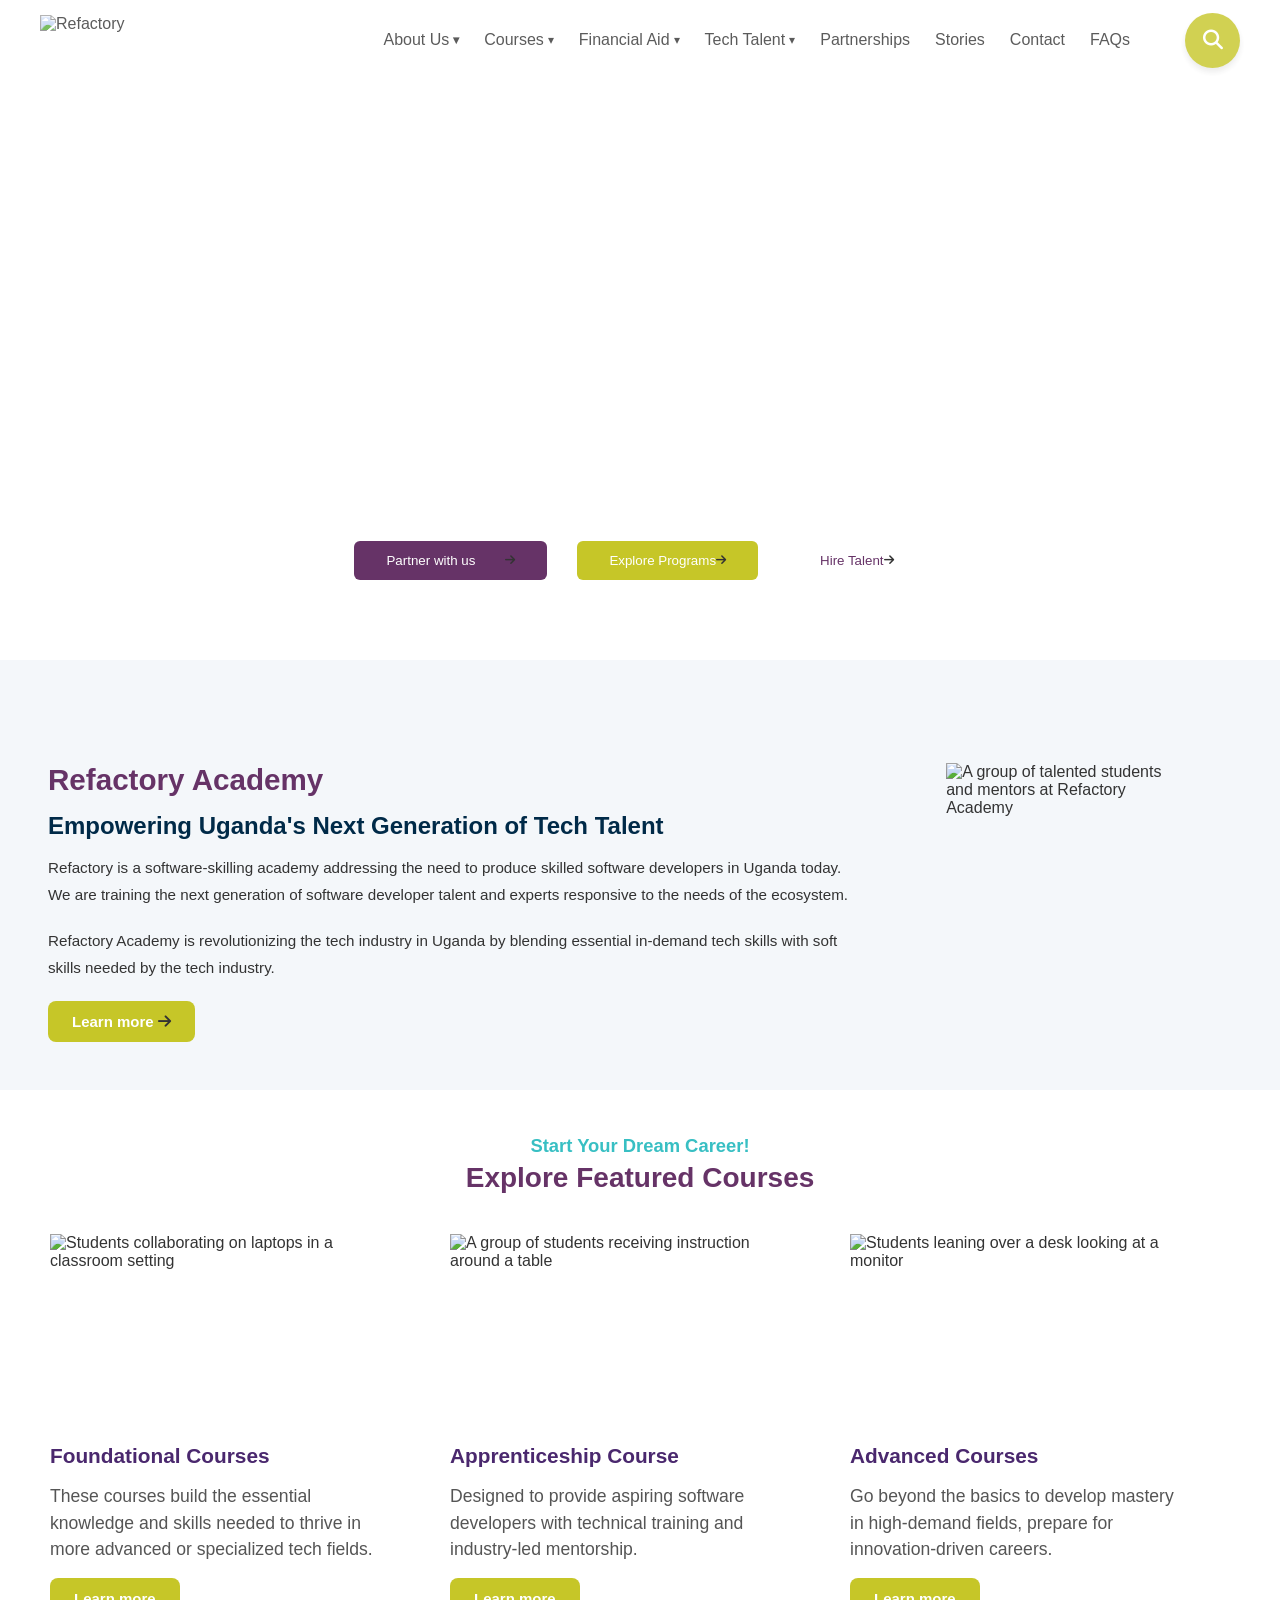
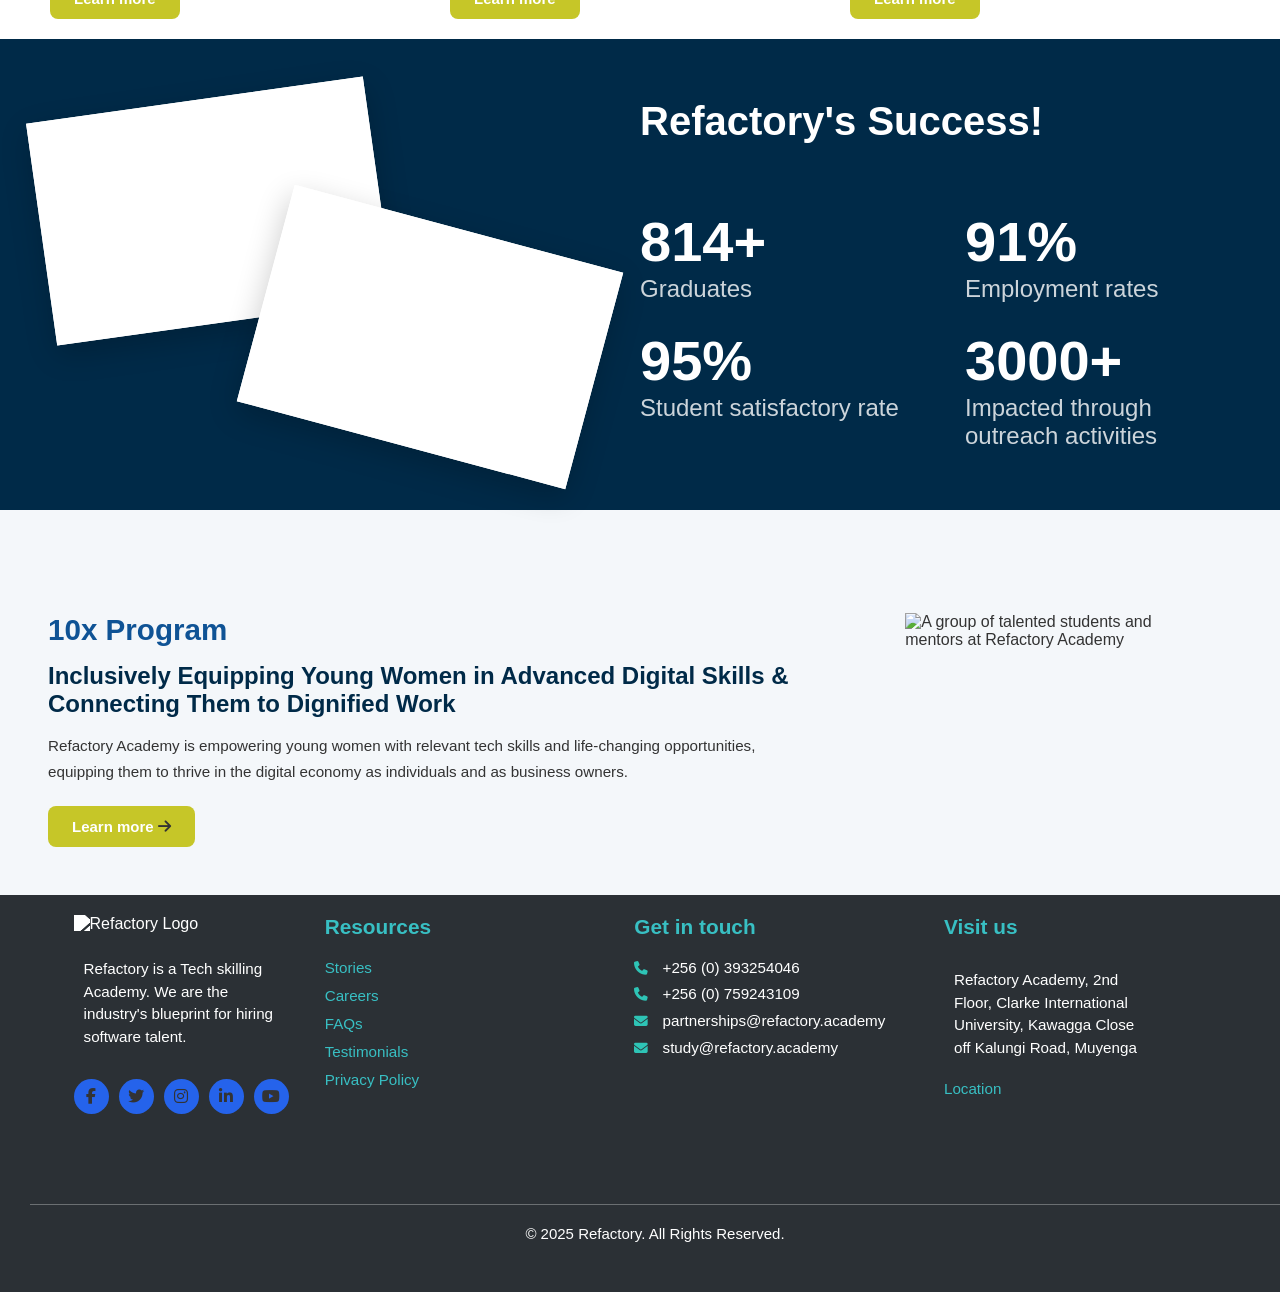
==== index.html @ 0929b6de "Declear the location word color" ====
<!DOCTYPE html>
<html lang="en">
  <head>
    <meta charset="UTF-8" />
    <meta name="viewport" content="width=device-width, initial-scale=1.0" />
    <link
      rel="stylesheet"
      href="https://cdnjs.cloudflare.com/ajax/libs/font-awesome/6.5.2/css/all.min.css"
    />
    <link rel="stylesheet" href="./CSS/style.css" />
    <link
      rel="icon"
      href="https://refactory.academy/wp-content/uploads/2025/09/cropped-Refactory_Favicon-32x32.png"
      sizes="32x32"
    />
    <title>Refactory - Skilling Africa Tech Talent</title>
  </head>
  <body>
    <!-- Header start -->
    <header class="header-container">
      <nav class="navbar">
        <div class="logo-dynamic">
          <img
            src="https://refactory.academy/wp-content/uploads/2025/07/Refactory-Logo.png"
            alt="Refactory"
            width="150"
            height="50"
          />
        </div>
        <div>
          <ul>
            <li class="relative group">
              <a href="#">
                About Us
                <span class="arrow">&#x25BE;</span>
              </a>
            </li>
            <li class="relative group">
              <a href="#">
                Courses
                <span class="ml-1 text-xs">&#x25BE;</span>
              </a>
            </li>
            <li class="relative group hidden lg:block">
              <a href="#" class="">
                Financial Aid
                <span class="ml-1 text-xs">&#x25BE;</span>
              </a>
            </li>
            <li class="relative group hidden xl:block">
              <a href="#" class="">
                Tech Talent
                <span class="ml-1 text-xs">&#x25BE;</span>
              </a>
            </li>
            <li class="hidden xl:block">
              <a href="#" class="hover:text-lime-300 transition duration-150"
                >Partnerships</a
              >
            </li>
            <li class="hidden lg:block">
              <a href="#" class="hover:text-lime-300 transition duration-150"
                >Stories</a
              >
            </li>
            <li class="hidden sm:block">
              <a href="#" class="hover:text-lime-300 transition duration-150"
                >Contact</a
              >
            </li>
            <li class="hidden sm:block">
              <a href="#" class="hover:text-lime-300 transition duration-150"
                >FAQs</a
              >
            </li>
          </ul>
          <button aria-label="Search" class="search-button">
            <i class="fas fa-search"></i>
          </button>
        </div>
      </nav>
    </header>
    <!-- Header ends -->

    <!-- Hero section start -->
    <section class="banner-section">
      <div class="title-container">
        <h1 class="banner-title">
          Transforming Africa’s Tech Talent for the Future
        </h1>
        <p class="banner-subtitle">
          Tech programs by and for the Tech Industry
        </p>
      </div>
      <div class="button-container">
        <button href="#" class="banner-button" id="partner">
          Partner with us
          <i
            data-lucide="arrow-right"
            class="fas fa-arrow-right fa-2x fa-sm"
          ></i>
        </button>

        <button href="#" class="banner-button" id="explore">
          Explore Programs
          <i
            data-lucide="arrow-right"
            class="fas fa-arrow-right fa-2x fa-sm"
          ></i>
        </button>

        <button href="#" class="banner-button" id="hire">
          Hire Talent
          <i
            data-lucide="arrow-right"
            class="fas fa-arrow-right fa-2x fa-sm"
          ></i>
        </button>
      </div>
    </section>
    <!-- Hero section ends  -->

    <!-- About section start -->
    <section class="about-section">
      <!-- Left Column: Text Content -->
      <div class="content-column">
        <h1 class="main-heading">Refactory Academy</h1>
        <h2 class="sub-heading">
          Empowering Uganda's Next Generation of Tech Talent
        </h2>

        <p class="paragraph">
          Refactory is a software-skilling academy addressing the need to
          produce skilled software developers in Uganda today. We are training
          the next generation of software developer talent and experts
          responsive to the needs of the ecosystem.
        </p>

        <p class="paragraph">
          Refactory Academy is revolutionizing the tech industry in Uganda by
          blending essential in-demand tech skills with soft skills needed by
          the tech industry.
        </p>

        <button class="learn-more-btn">
          <a href="#">
            Learn more
            <i class="fa-solid fa-arrow-right"></i>
            <!-- <i
            data-lucide="arrow-right"
            class="fas fa-arrow-right fa-3x fa-sm"
          ></i> -->
          </a>
        </button>
      </div>

      <!-- Right Column: Image -->
      <div class="content-column image-column">
        <img
          src="./Images/About.jpg"
          alt="A group of talented students and mentors at Refactory Academy"
          class="group-image"
        />
      </div>
    </section>
    <!-- About section ends -->

    <!-- Card section start  -->
    <section class="cart-container">
      <div class="header-content">
        <p class="header-subtitle">Start Your Dream Career!</p>
        <h1 class="header-title">Explore Featured Courses</h1>
      </div>

      <div class="card-grid">
        <!-- Card 1: Foundational Courses -->
        <div class="course-card">
          <img
            src="./Images/Card 1.jpg"
            alt="Students collaborating on laptops in a classroom setting"
            class="card-image"
          />
          <div class="card-content">
            <h2 class="card-title">Foundational Courses</h2>
            <p class="card-description">
              These courses build the essential knowledge and skills needed to
              thrive in more advanced or specialized tech fields.
            </p>

            <button class="learn-more-btn">
              <a href="#"> Learn more </a>
            </button>
          </div>
        </div>

        <!-- Card 2: Apprenticeship Course -->
        <div class="course-card">
          <img
            src="./Images/Card 2.jpg"
            alt="A group of students receiving instruction around a table"
            class="card-image"
          />
          <div class="card-content">
            <h2 class="card-title">Apprenticeship Course</h2>
            <p class="card-description">
              Designed to provide aspiring software developers with technical
              training and industry-led mentorship.
            </p>
            <button class="learn-more-btn">
              <a href="#"> Learn more </a>
            </button>
          </div>
        </div>

        <!-- Card 3: Advanced Courses -->
        <div class="course-card">
          <img
            src="./Images/Card 3.jpeg"
            alt="Students leaning over a desk looking at a monitor"
            class="card-image"
          />
          <div class="card-content">
            <h2 class="card-title">Advanced Courses</h2>
            <p class="card-description">
              Go beyond the basics to develop mastery in high-demand fields,
              prepare for innovation-driven careers.
            </p>
            <button class="learn-more-btn">
              <a href="#"> Learn more </a>
            </button>
          </div>
        </div>
      </div>
    </section>
    <!-- Card section ends -->

    <!-- Success section start -->
    <section class="success-section">
      <div class="content-wrapper">
        <div class="image-gallery">
          <div class="image-card top-image"></div>
          <div class="image-card bottom-image"></div>
        </div>

        <div class="stats-grid">
          <h2>Refactory's Success!</h2>
          <div class="stat-item">
            <p class="number">814+</p>
            <p class="label">Graduates</p>
          </div>
          <div class="stat-item">
            <p class="number">91%</p>
            <p class="label">Employment rates</p>
          </div>
          <div class="stat-item">
            <p class="number">95%</p>
            <p class="label">Student satisfactory rate</p>
          </div>
          <div class="stat-item">
            <p class="number">3000+</p>
            <p class="label">Impacted through outreach activities</p>
          </div>
        </div>
      </div>
    </section>
    <!-- Success section ends  -->

    <!-- About section start -->
    <section class="about-section">
      <!-- Left Column: Text Content -->
      <div class="content-column">
        <h1 class="main-heading10">10x Program</h1>
        <h2 class="sub-heading">
          Inclusively Equipping Young Women in Advanced Digital Skills &
          Connecting Them to Dignified Work
        </h2>

        <p class="paragraph">
          Refactory Academy is empowering young women with relevant tech skills
          and life-changing opportunities, equipping them to thrive in the
          digital economy as individuals and as business owners.
        </p>
        <!-- <div class="success-images">
          <img src="./Images/Outbox-1.png" alt="" />
          <img src="./Images/UNCDF.png" alt="" />
          <img src="./Images/Mastercard-Foundation.png" alt="" />
        </div> -->

        <button class="learn-more-btn">
          <a href="#">
            Learn more
            <i class="fa-solid fa-arrow-right"></i>
          </a>
        </button>
      </div>

      <!-- Right Column: Image -->
      <div class="content-column image-column">
        <img
          src="./Images/Discussion.jpg"
          alt="A group of talented students and mentors at Refactory Academy"
          class="group-image"
        />
      </div>
    </section>
    <!-- About section ends -->

    <!-- Footer section start  -->
    <footer class="footer-section">
      <div class="footer-content">
        <div class="footer-col about-col">
          <img
            src="./Images/Refactory-Logo-White.png"
            alt="Refactory Logo"
            class="footer-logo"
          />
          <p class="contact-item line">
            Refactory is a Tech skilling Academy. We are the industry's
            blueprint for hiring software talent.
          </p>
          <div class="social-links">
            <a href="#"><i class="fa-brands fa-facebook-f"></i></a>
            <a href="#"><i class="fa-brands fa-twitter"></i></a>
            <a href="#"><i class="fa-brands fa-instagram"></i></a>
            <a href="#"><i class="fa-brands fa-linkedin-in"></i></a>
            <a href="#"><i class="fa-brands fa-youtube"></i></a>
          </div>
        </div>

        <div class="footer-col">
          <h3>Resources</h3>
          <ul>
            <li><a href="#">Stories</a></li>
            <li><a href="#">Careers</a></li>
            <li><a href="#">FAQs</a></li>
            <li><a href="#">Testimonials</a></li>
            <li><a href="#" class="privacy-link">Privacy Policy</a></li>
          </ul>
        </div>

        <div class="footer-col">
          <h3>Get in touch</h3>
          <p class="contact-item">
            <i class="fa-solid fa-phone"></i> +256 (0) 393254046
          </p>
          <p class="contact-item">
            <i class="fa-solid fa-phone"></i> +256 (0) 759243109
          </p>
          <p class="contact-item email-link">
            <i class="fa-solid fa-envelope"></i> partnerships@refactory.academy
          </p>
          <p class="contact-item email-link">
            <i class="fa-solid fa-envelope"></i> study@refactory.academy
          </p>
        </div>

        <div class="footer-col">
          <h3>Visit us</h3>
          <address class="contact-item line">
            Refactory Academy, 2nd Floor, Clarke International University,
            Kawagga Close off Kalungi Road, Muyenga
          </address>
          <a href="#" class="location-link">Location</a>
        </div>
      </div>

      <div class="copyright-bar">
        <p>© 2025 Refactory. All Rights Reserved.</p>
      </div>
    </footer>

    <!-- Footer section ends -->
  </body>
</html>
---- CSS/style.css ----
* {
  margin: 0;
  font-family: sans-serif;
  padding: 0;
  color: #333;
}

/* --- Start Header and Navigation Layout --- */
.header-container {
  background-color: transparent;
  height: 80px;
  border: none;
  opacity: 0.8;
}

.navbar {
  display: flex;
  justify-content: space-between;
  align-items: center;
  max-width: 1200px;
  margin: 0 auto;
  padding: 0 20px;
  height: 100%;
}

.logo-dynamic img {
  display: block;
  width: 150px;
  height: 50px;
}

.navbar > div:last-child {
  display: flex;
  align-items: center;
  justify-content: flex-end;
  height: 100%;
  flex-grow: 1;
}

.navbar ul {
  display: flex;
  align-items: center;
  list-style: none;
  height: 100%;
  font-size: 16px;
  font-weight: 500;
}

.navbar ul li {
  margin-right: 25px;
  position: relative;
  display: flex;
  align-items: center;
}

.navbar ul li a {
  display: flex;
  align-items: center;
  padding: 10px 0;
  transition: color 0.15s ease-in-out;
  text-decoration: none;
  color: inherit;
}

.navbar ul li a:hover {
  color: #38bfc3;
}

.navbar ul li a span {
  margin-left: 4px;
  font-size: 0.75em;
  line-height: 1;
}

.search-button {
  margin-left: 30px;
  width: 55px;
  height: 55px;
  background-color: #c6c628;
  border-radius: 50%;
  box-shadow: 0 4px 6px rgba(0, 0, 0, 0.1);
  display: flex;
  align-items: center;
  justify-content: center;
  border: none;
  cursor: pointer;
  transition: background-color 0.2s;
  flex-shrink: 0;
  padding: 0;
}

.search-button:hover {
  background-color: #0f5395;
}

.search-button i {
  font-size: 20px;
  color: #fff;
}
/* Ends Header and Navigation Layout */

/* Start Hero section layout */
.banner-section {
  min-height: 500px;
  background-image: url("https://refactory.academy/wp-content/uploads/2025/08/0G2A8223-2048x1365.jpg");
  background-size: cover;
  background-position: center bottom;
  position: relative;
  display: flex;
  flex-direction: column;
  justify-content: flex-end;
  padding-bottom: 80px;
  z-index: -1;
}

.banner-overlay {
  position: absolute;
  top: 0;
  left: 0;
  right: 0;
  bottom: 0;
  background: rgba(0, 0, 0, 0.4);
}

.banner-title {
  font-size: 2.25rem;
  line-height: 2.5rem;
  font-weight: 700;
  color: #ffffff;
  margin-bottom: 1rem;
  text-align: center;
}

.banner-subtitle {
  text-align: center;
  font-size: 1.95rem;
  font-weight: 900;
  color: #ffffff;
  opacity: 0.8;
  margin-bottom: 2.5rem;
}

.banner-button {
  display: inline-flex;
  align-items: center;
  justify-content: center;
  padding-left: 2rem;
  padding-right: 2rem;
  padding-top: 0.75rem;
  padding-bottom: 0.75rem;
}

.button-container {
  display: flex;
  flex-direction: row;
  justify-content: center;
  align-items: center;
  gap: 30px;
  border-radius: none;
  font-size: 25px;
}

#partner {
  background-color: #663367;
  border: none;
  color: white;
  border-radius: 6px;
  gap: 30px;
}

#explore {
  background-color: #c6c628;
  border: none;
  color: white;
  border-radius: 6px;
}

#hire {
  background-color: white;
  border: none;
  color: #663367;
  border-radius: 6px;
}
/* Ends Hero section layout */

/* About section layout */
.about-section {
  display: flex;
  background-color: #f4f7fa;
  margin: 40px auto;
  overflow: hidden;
  margin: 0;
  justify-content: space-evenly;
}
/* Content (Left) Column Styles */
.content-column {
  /* width: 350px; */
  height: 90%;
  padding: 3rem;
  display: flex;
  flex-direction: column;
  justify-content: center;
}

.main-heading {
  font-size: 1.85rem;
  font-weight: 700;
  color: #663367;
  margin: 15px  0;
  padding-top: 40px;
}

.sub-heading {
  font-size: 1.5rem;
  font-weight: 450px;
  color: #002A48;
  margin-bottom: 15px;

}

.paragraph {
  font-size: 0.95rem;
  line-height: 1.75;
  color: var(--color-text);
  margin-bottom: 20px;
}

/* Button Styles */
.learn-more-btn {
  display: inline-flex;
  align-items: center;
  padding: 0.75rem 1.5rem;
  background-color: #c6c628;
  font-size: 15px;
  font-weight: 600;
  text-decoration: none;
  border-radius: 0.5rem;
  border: none;
  cursor: pointer;
  transition: background-color 0.3s, box-shadow 0.3s;
  max-width: fit-content;
}

.learn-more-btn a {
  text-decoration: none;
  color: #fff;
}

.arrow {
  font-size: 2rem;
  font-weight: bold;
}

.learn-more-btn:hover {
  background-color: #0f5395;
  text-decoration: none;
}

.learn-more-btn .arrow {
  margin-left: 0.75rem;
  font-weight: 700;
  color: #fff;
}

.image-column {
  height: 90%;
  margin-left: 0;
  margin-right: 50px;
  justify-content: space-around;
}

.group-image {
  margin-top: 55px;
  width: 100%;
  height: 70%;
  object-fit: cover;
  display: block;
}
/* About section ends  */

/* Card section start */
.cart-container {
  margin-top: 25px;
  padding: 20px;
}

.header-content {
  text-align: center;
  margin-bottom: 40px;
}

.header-subtitle {
  font-size: 1.15rem;
  color: #38bfc3; 
  font-weight: 550;
  margin-bottom: 5px;
}

.header-title {
  font-size: 1.75rem;
  color: #663367; 
  font-weight: 700;
  margin: 0;
}

.card-grid {
  display: flex;
  gap: 10px; 
  justify-content: space-between;
  flex-wrap: wrap; 
  margin: 0 30px;
}

/* Individual Card Styling */
.course-card {
  background-color: #ffffff;
  border-radius: 0;
  overflow: hidden;
  width: 100%;
  max-width: 380px; 
  text-align: left;
}


/* Image Styling */
.card-image {
  width: 90%;
  height: 200px;
  object-fit: cover;
  display: block;
}

.card-title {
  font-size: 1.3rem;
  font-weight: 700;
  color: #4a286e;
   margin-top: 10px;
  margin-bottom: 15px; 
}

.card-description {
  width: 90%;
  line-height: 1.5;
  font-size: 1.1rem;
  color: #555;
  margin: 15px 0;
}

/* Card section ends */

/* Success section start */
.success-section {
    background-color: #002A48;
    color: #fff;
    padding: 60px 0;
    background-size: cover;
    background-position: center;
}

.main-heading10 {
  font-size: 1.85rem;
  font-weight: 700;
  color: #0F5395;
  margin: 15px  0;
  padding-top: 40px;
}

.success-section h2 {
  color: #fff;
    font-size: 2.5em;
    font-weight: bold;
    margin-bottom: 40px;
    grid-column: 1 / -1; 
}

.content-wrapper {
    max-width: 1200px;
    margin: 0 auto;
    display: flex; 
    justify-content: space-between;
    align-items: flex-start;
    padding: 0 20px;
    position: relative; 
}

.image-gallery {
    position: relative;
    width: 45%;
    min-height: 320px; 
}

.image-card {
    background-color: #fff;
    border: 8px solid #fff;
    box-shadow: 0 10px 30px rgba(0, 0, 0, 0.2);
    position: absolute;
    width: 60%;
    height: 65%;
    background-size: cover;
    background-position: center;
    overflow: hidden;
}

.top-image {
    top: 0;
    left: 0;
    transform: rotate(-8deg);
    background-image: url('https://refactory.academy/wp-content/uploads/2025/08/The-Digital-Solutions-Expo-2025-304.jpg'); 
}

.bottom-image {
    bottom: -30px;
    right: -20px;
    transform: rotate(15deg);
    background-image: url('https://refactory.academy/wp-content/uploads/2025/08/MASH6802-2048x1365.jpeg'); 
}

.stats-grid {
    width: 50%;
    display: grid;
    grid-template-columns: repeat(2, 1fr);
    gap: 30px 50px;
}

.stat-item .number {
    font-size: 3.5em;
    font-weight: bold;
    margin: 0 0 5px 0;
    color: #fff;
    line-height: 1;
}

.stat-item .label {
    font-size: 1.5em;
    margin: 0;
    opacity: 0.8;
    color: #fff;
}

/* Success section ends  */


/* Footer section start */
.footer-section {
    background-color: #2b3035; 
    color: var(--color-light-purple);
    padding: 20px 0 30px 30px;
    background-size: cover;
    background-position: bottom center;
}

.footer-content {
    margin: 0 20px;
    display: flex;
    justify-content: space-around;
    padding: 0 20px 20px 20px;
    flex-wrap: wrap; 
    gap: 10px;
}

.footer-col {
    flex-basis: 25%;
    min-width: 100px; 
}

.footer-col a {
    color: #2ec4b6;
}

.about-col {
    flex-basis: 20%; 
    margin-bottom: 50px;
}

.footer-logo {
    height: 30px; 
    margin-bottom: 15px;
    filter: brightness(0) invert(1); 
}

.line{
    width: 200px; 
    /* margin: 20px auto; */
    /* margin-left: 0; */
    padding: 10px; 
    line-height: 1.5; 
    /* border: 1px solid #007bff;  */
    color: #333;
    font-style: normal; 
}

.footer-section h3 {
    color: #38BFC3;
    font-size: 1.3em;
    margin-bottom: 20px;
}

.footer-section ul {
    list-style: none;
    padding: 0;
}

.footer-section li {
    margin-bottom: 10px;
}

.footer-section a, .contact-item {
    color: #fff;
    text-decoration: none;
    font-size: 0.95em;
    transition: color 0.2s;
}

.footer-section a:hover {
    color: var(--color-white);
}

.social-links {
    margin-top: 20px;
    display: flex;
    gap: 10px;
}

.social-links a {
    background-color: #2563eb; 
    color: var(--color-white);
    width: 35px;
    height: 35px;
    border-radius: 50%;
    display: flex;
    align-items: center;
    justify-content: center;
    font-size: 1em;
}

.contact-item i {
    margin-right: 10px;
    font-size: 0.9em;
    color: #2ec4b6;
    margin-bottom: 10px;
}

.location-link {
    display: block;
    margin-top: 10px;
    text-decoration: underline;
}

.footer-col a{
    color: #38BFC3;

}

.copyright-bar {
    border-top: 1px solid rgba(255, 255, 255, 0.3);
    padding: 20px 0;
    text-align: center;
    font-size: 0.85em;
    margin-top: 20px;
    position: relative;
}

.copyright-bar p {
    margin: 0;
    color: #fff;
    font-size: 15px;
}

.access-icon-footer {
    position: absolute;
    left: 20px;
    top: 50%;
    transform: translateY(-50%);
    font-size: 2.5em;
    color: var(--color-primary);
    background-color: var(--color-light-purple);
    border-radius: 50%;
    padding: 10px;
}



/* Footer section ends */
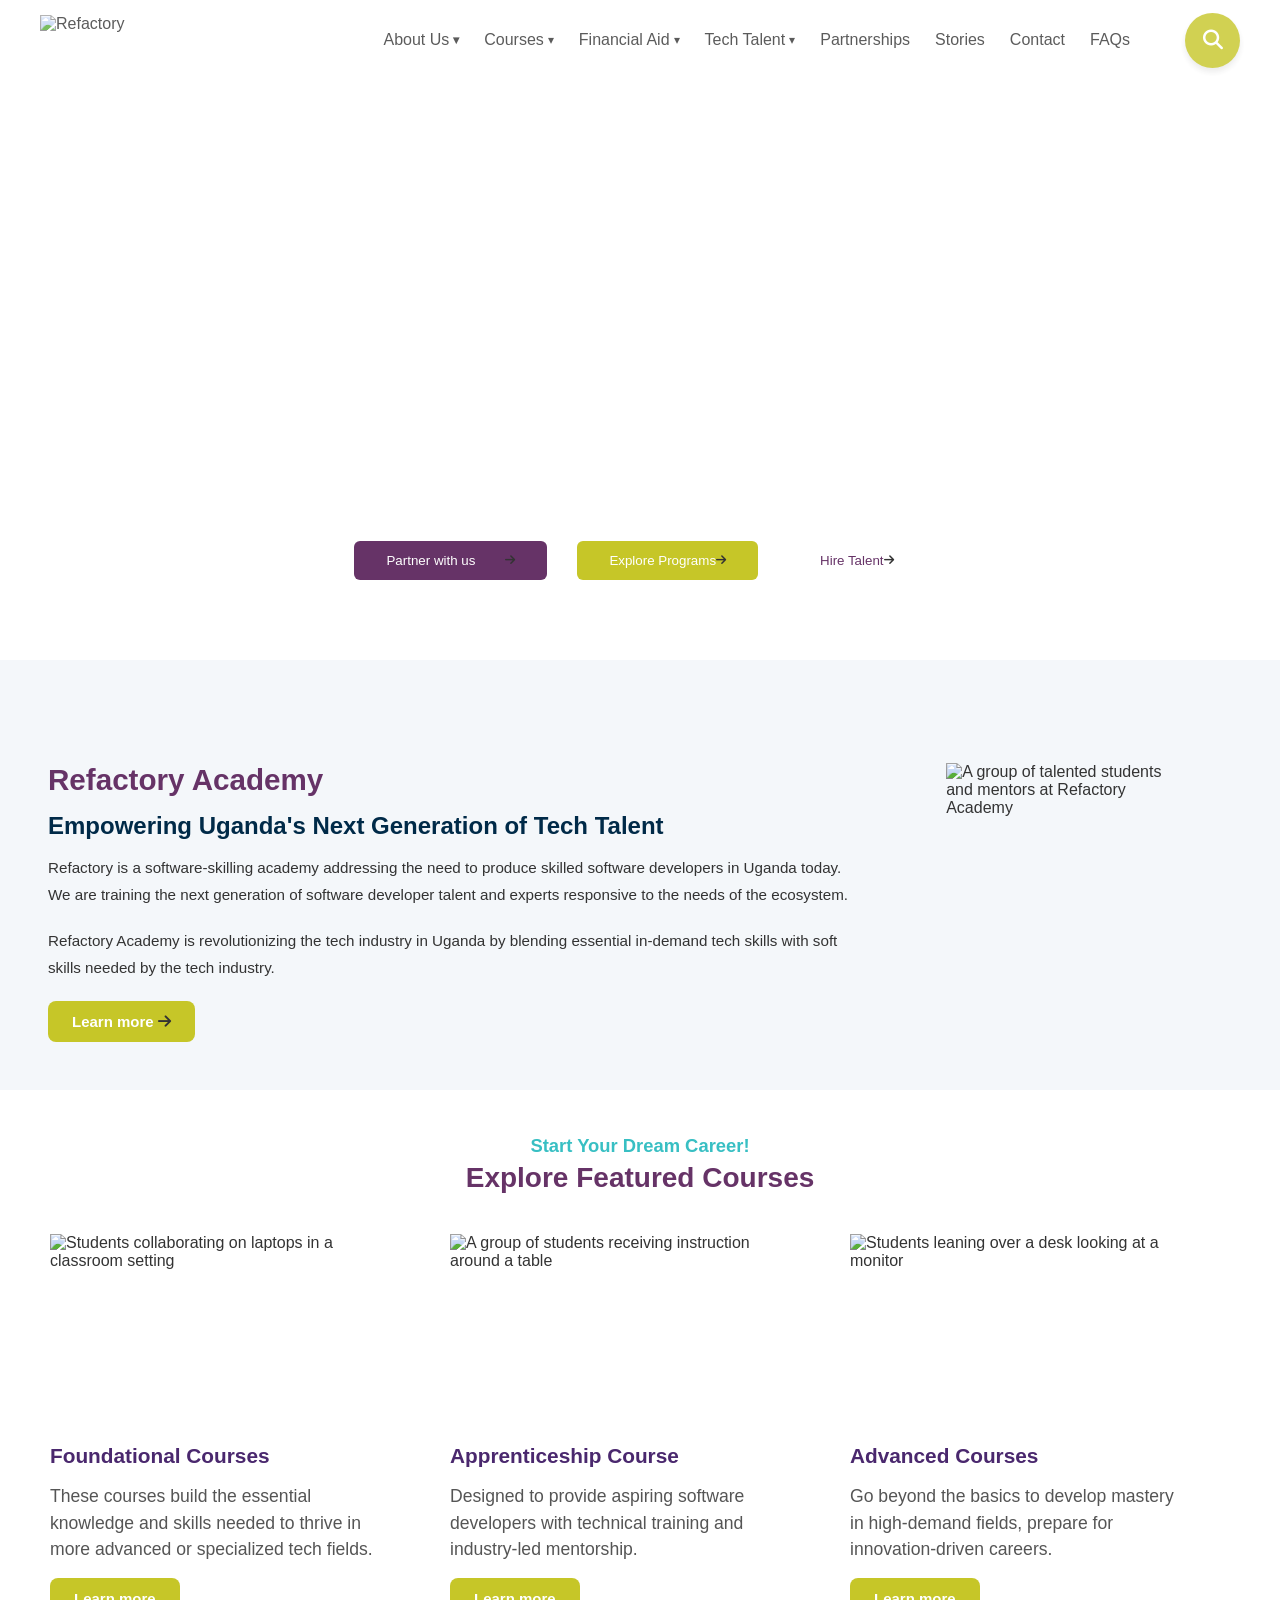
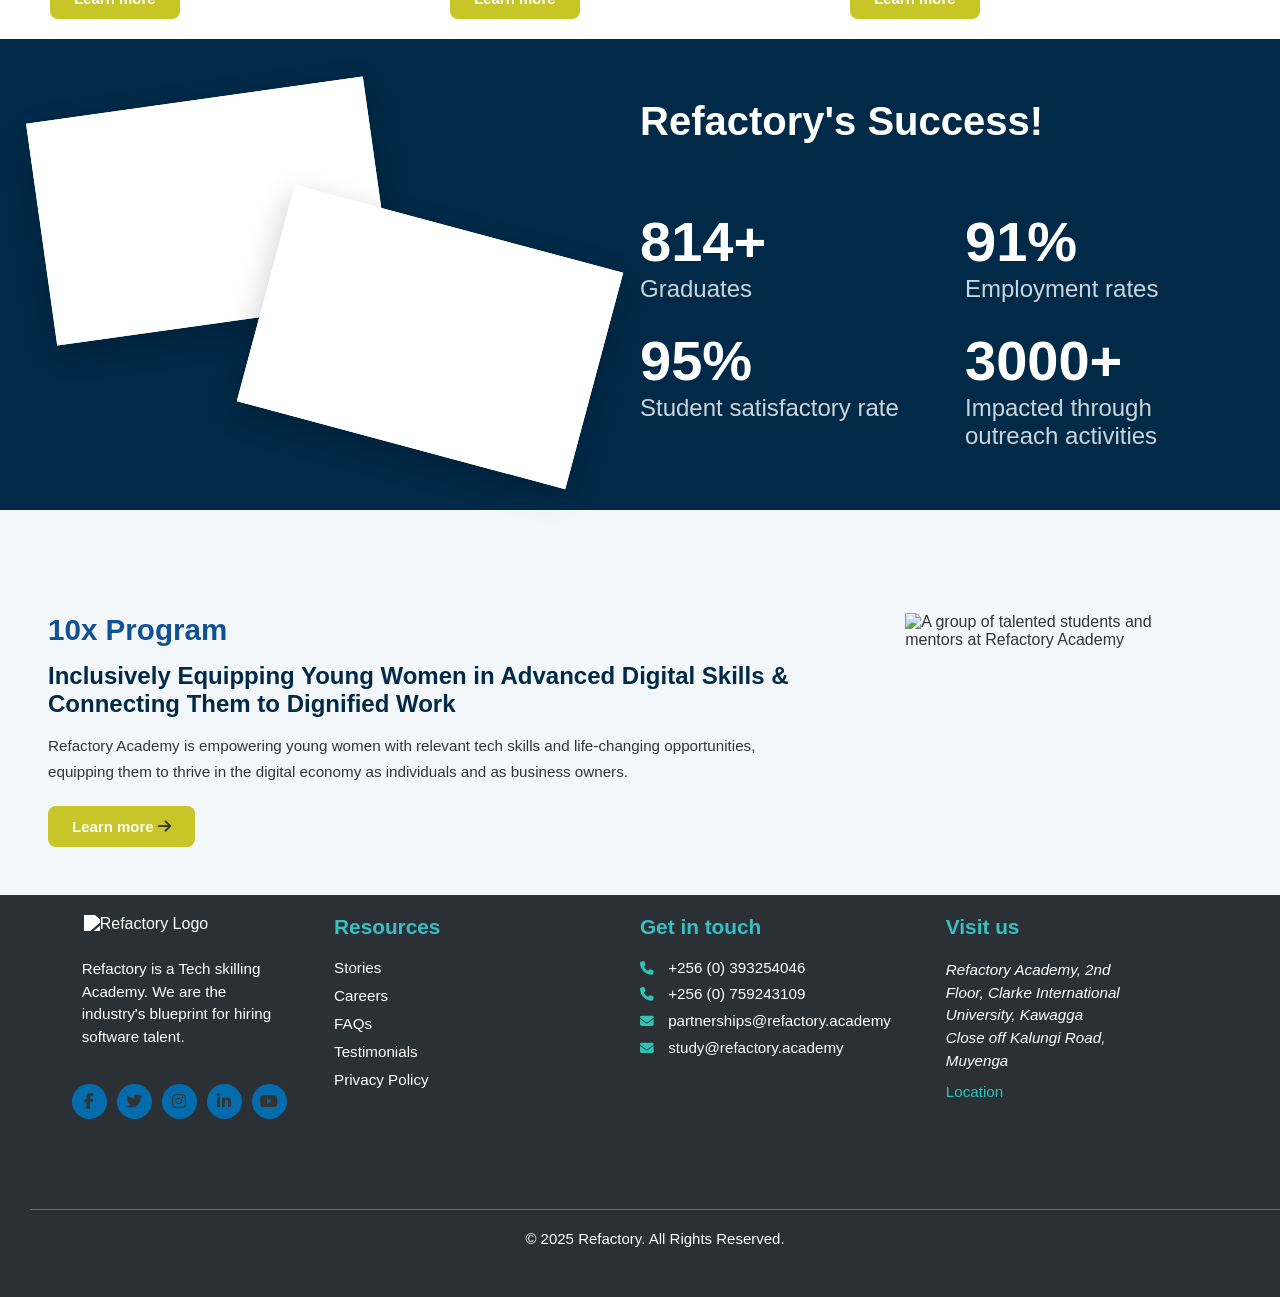
==== commit 7ef88709: "Edit some css style" ====
--- a/index.html
+++ b/index.html
@@ -319,15 +319,15 @@
             blueprint for hiring software talent.
           </p>
           <div class="social-links">
-            <a href="#"><i class="fa-brands fa-facebook-f"></i></a>
-            <a href="#"><i class="fa-brands fa-twitter"></i></a>
-            <a href="#"><i class="fa-brands fa-instagram"></i></a>
-            <a href="#"><i class="fa-brands fa-linkedin-in"></i></a>
-            <a href="#"><i class="fa-brands fa-youtube"></i></a>
-          </div>
-        </div>
-
-        <div class="footer-col">
+            <a href="#" class="facebook"><i class="fa-brands fa-facebook-f"></i></a>
+            <a href="#"><i class="fa-brands fa-twitter twitter"></i></a>
+            <a href="#"><i class="fa-brands fa-instagram instagram"></i></a>
+            <a href="#"><i class="fa-brands fa-linkedin-in linkedin"></i></a>
+            <a href="#" class="youtube"><i class="fa-brands fa-youtube"></i></a>
+          </div>
+        </div>
+
+        <div class="footer-col resource">
           <h3>Resources</h3>
           <ul>
             <li><a href="#">Stories</a></li>
@@ -356,7 +356,7 @@
 
         <div class="footer-col">
           <h3>Visit us</h3>
-          <address class="contact-item line">
+          <address class="contact-item">
             Refactory Academy, 2nd Floor, Clarke International University,
             Kawagga Close off Kalungi Road, Muyenga
           </address>
--- a/CSS/style.css
+++ b/CSS/style.css
@@ -463,7 +463,15 @@
     min-width: 100px; 
 }
 
-.footer-col a {
+.about-col img{
+  margin-left: 12px;
+}
+
+.resource{
+  margin-left: 15px;
+}
+
+.footer-col .location-link {
     color: #2ec4b6;
 }
 
@@ -480,11 +488,8 @@
 
 .line{
     width: 200px; 
-    /* margin: 20px auto; */
-    /* margin-left: 0; */
     padding: 10px; 
     line-height: 1.5; 
-    /* border: 1px solid #007bff;  */
     color: #333;
     font-style: normal; 
 }
@@ -511,19 +516,20 @@
     transition: color 0.2s;
 }
 
-.footer-section a:hover {
-    color: var(--color-white);
+.footer-col ul a:hover {
+    color: #2ec4b6;
 }
 
 .social-links {
-    margin-top: 20px;
+    margin-top: 25px;
     display: flex;
     gap: 10px;
+    margin-right: 5px;
 }
 
 .social-links a {
-    background-color: #2563eb; 
-    color: var(--color-white);
+    background-color: #046CAC; 
+    color: #fff;
     width: 35px;
     height: 35px;
     border-radius: 50%;
@@ -533,6 +539,18 @@
     font-size: 1em;
 }
 
+.facebook{
+  background-color: #3b5998;;
+}
+
+.youtube {
+  background-color: #ff0000;
+}
+
+.footer-col address{
+  line-height: 1.5; 
+  width: 180px;
+}
 .contact-item i {
     margin-right: 10px;
     font-size: 0.9em;
@@ -546,7 +564,7 @@
     text-decoration: underline;
 }
 
-.footer-col a{
+.footer-col a .location-link{
     color: #38BFC3;
 
 }
